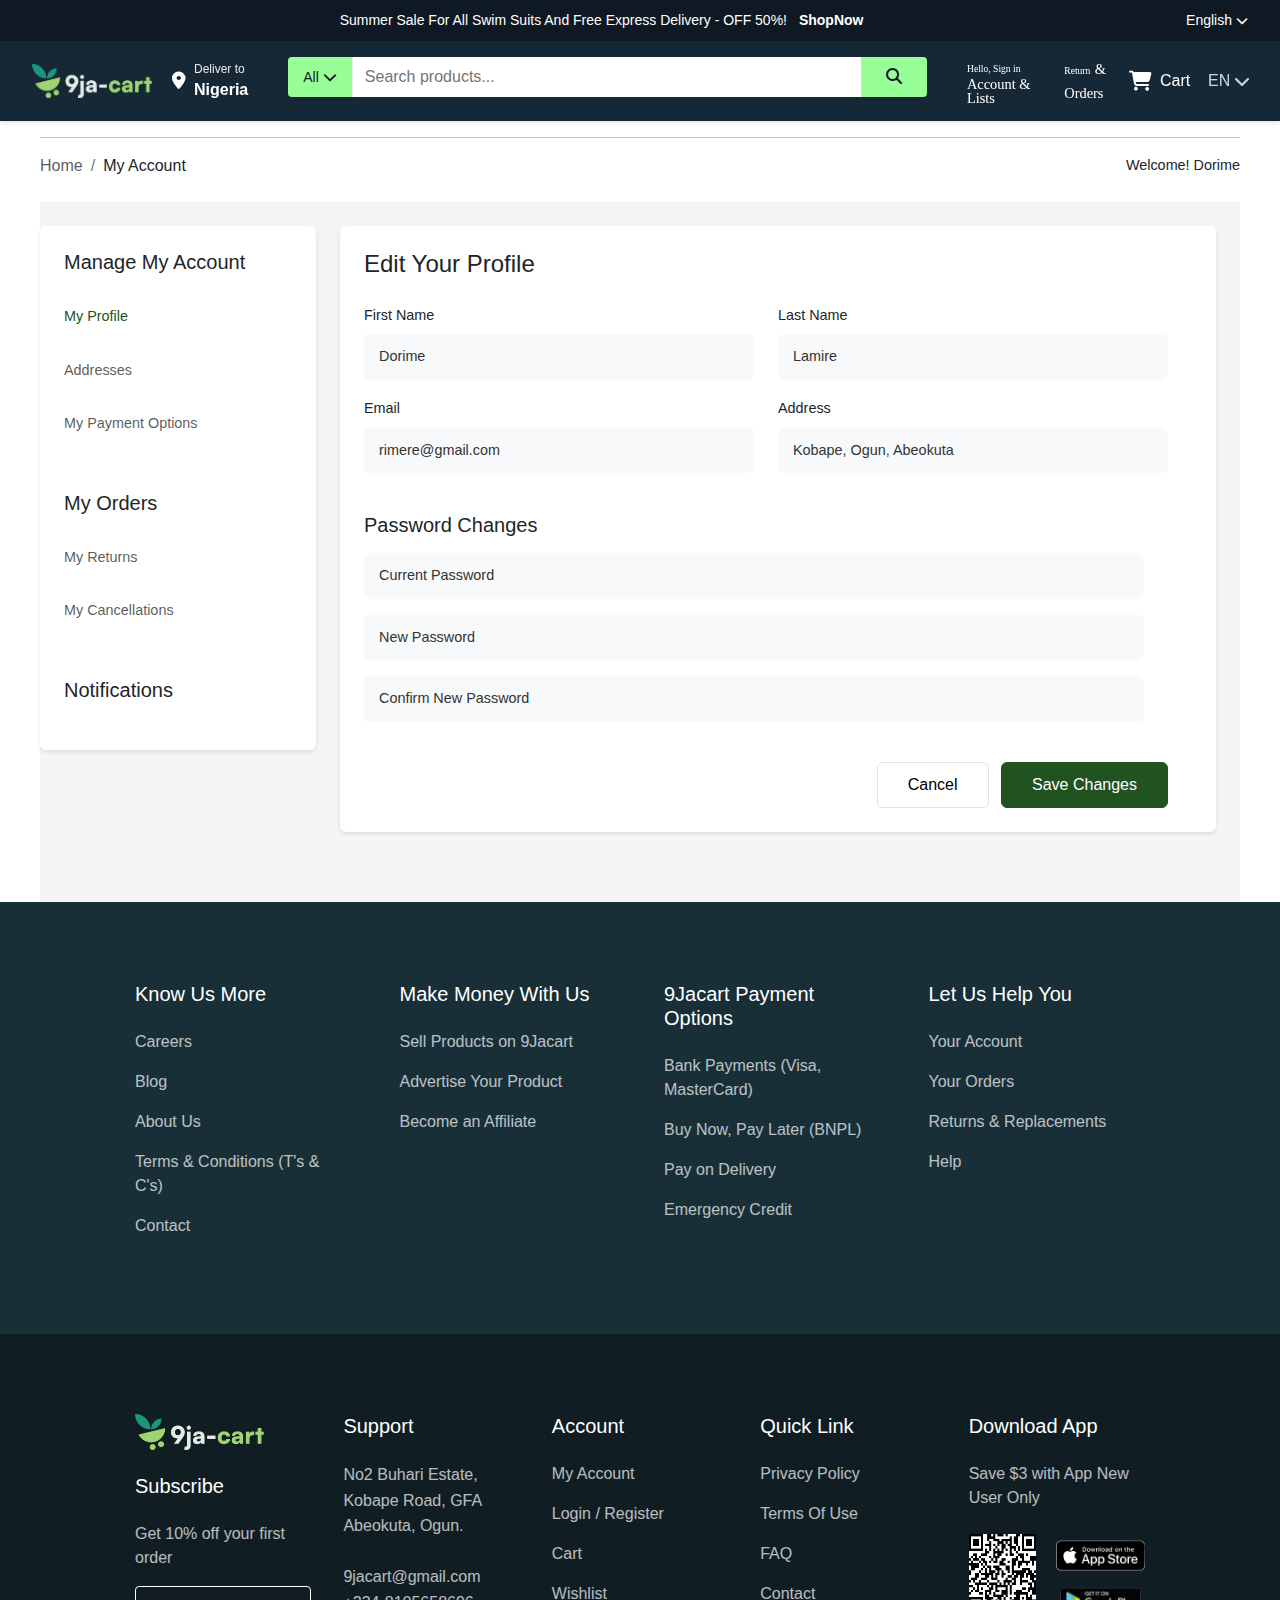
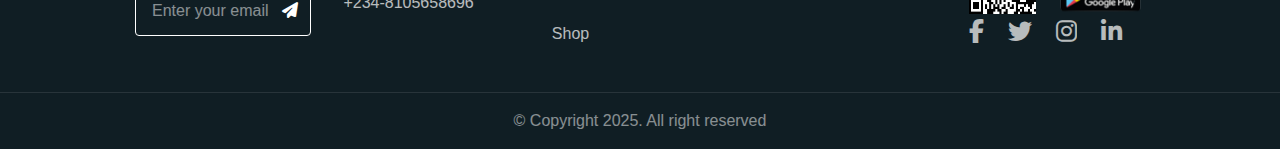
==== pages/account.html @ d2f1175e "created accounts page" ====
<!DOCTYPE html>
<html lang="en">
  <head>
    <meta charset="UTF-8" />
    <meta name="viewport" content="width=device-width, initial-scale=1.0" />
    <title>9ja-cart - Your Online Shopping Destination</title>
    <!-- Font Awesome for icons -->
    <link
      rel="stylesheet"
      href="https://cdnjs.cloudflare.com/ajax/libs/font-awesome/6.5.1/css/all.min.css "
      onerror="this.onerror=null;this.href='../assets/css/font-awesome.min.css';"
    />
    <!-- Animate.css -->
    <link
      rel="stylesheet"
      href="https://cdnjs.cloudflare.com/ajax/libs/animate.css/4.1.1/animate.min.css"
      onerror="this.onerror=null;this.href='../assets/css/animate.min.css';"
    />
    <!-- Normalize CSS -->
    <link
      rel="stylesheet"
      href="https://cdnjs.cloudflare.com/ajax/libs/modern-normalize/3.0.1/modern-normalize.css"
      onerror="this.onerror=null;this.href='../assets/css/modern-normalize.css';"
    />
    <!-- Bootstrap CSS -->
    <link
      href="https://cdn.jsdelivr.net/npm/bootstrap@5.3.2/dist/css/bootstrap.min.css"
      onerror="this.onerror=null;this.href='../assets/css/bootstrap.min.css';"
      rel="stylesheet"
    />
    <!-- Custom CSS -->
    <link rel="stylesheet" href="../assets/css/styles.css" />
  </head>

  <body>
    <!-- Header Section -->
    <header class="site-header">
      <!-- Top Announcement Bar -->
      <div class="announcement-bar">
        <div class="container-fluid">
          <div
            class="d-flex align-items-center justify-content-between announcement-content"
          >
            <div class="flex-grow-1 text-center">
              <span class="announcement-text">
                Summer Sale For All Swim Suits And Free Express Delivery - OFF
                50%!
                <a href="#" class="shop-now">ShopNow</a>
              </span>
            </div>
            <div class="language-selector">
              English <i class="fa-chevron-down fas"></i>
            </div>
          </div>
        </div>
      </div>

      <!-- Main Navigation Bar -->
      <nav class="main-nav">
        <div class="container-fluid">
          <div
            class="d-flex nav-content align-items-center justify-content-between"
          >
            <!-- Add this button before the logo -->
            <button
              class="d-md-none navbar-toggler"
              type="button"
              aria-label="Toggle navigation"
            >
              <i class="fa-bars fas"></i>
            </button>
            <!-- Logo -->
            <a href="#" class="logo">
              <img
                class="navbar-logo-image"
                src="../assets/img/logo.png"
                alt="9jacart Logo"
              />
            </a>

            <!-- Delivery Location -->
            <div class="delivery-location">
              <i class="fa-map-marker-alt fas"></i>
              <div class="location-text">
                <span class="deliver-to">Deliver to</span>
                <span class="country">Nigeria</span>
              </div>
            </div>

            <!-- Search Bar -->
            <div class="flex-grow-1 search-container">
              <div class="search-bar">
                <button class="category-dropdown">
                  All <i class="fa-chevron-down fas"></i>
                </button>
                <input
                  type="text"
                  placeholder="Search products..."
                  class="search-input"
                />
                <button type="submit" class="search-button">
                  <i class="fa-search fas"></i>
                </button>
              </div>
            </div>

            <!-- Account & Lists -->
            <div class="account-section">
              <div class="account-dropdown">
                <span class="small-text">Hello, Sign in</span>
                <span class="bold-text">Account & Lists</span>
              </div>
            </div>

            <!-- Returns & Orders -->
            <div class="returns-section">
              <span class="small-text">Return</span>
              <span class="bold-text">& Orders</span>
            </div>

            <!-- Cart -->
            <div class="cart-section">
              <i class="fa-shopping-cart fas"></i>
              <span>Cart</span>
            </div>

            <!-- Language Selector -->
            <div class="nav-language-selector">
              EN <i class="fa-chevron-down fas"></i>
            </div>
          </div>
        </div>
      </nav>
    </header>

    <!-- Main Content Section -->
    <main class="main-content">
      <div class="container-fluid">
        <hr />
        <!-- Page Header -->
        <div class="d-flex justify-content-between align-items-center mb-4">
          <div class="page-navigation">
            <nav aria-label="breadcrumb">
              <ol class="breadcrumb mb-0">
                <li class="breadcrumb-item">
                  <a href="#" class="text-decoration-none text-muted">Home</a>
                </li>
                <li class="breadcrumb-item active text-dark">My Account</li>
              </ol>
            </nav>
          </div>
          <div class="welcome-text">
            <span class="text-dark">Welcome! Dorime</span>
          </div>
        </div>

        <!-- Account Profile Section -->
        <section class="account-profile py-4">
          <div class="row">
            <!-- Left Column - User Info -->
            <div class="col-md-3">
              <div class="user-info bg-white p-4 rounded">
                <h2 class="fs-5 mb-4">Manage My Account</h2>
                <nav class="profile-nav">
                  <ul class="list-unstyled mb-0">
                    <li class="mb-3">
                      <a
                        href="#"
                        class="d-flex align-items-center text-dark text-decoration-none active"
                      >
                        My Profile
                      </a>
                    </li>
                    <li class="mb-3">
                      <a
                        href="#"
                        class="d-flex align-items-center text-muted text-decoration-none"
                      >
                        Addresses
                      </a>
                    </li>
                    <li class="mb-3">
                      <a
                        href="#"
                        class="d-flex align-items-center text-muted text-decoration-none"
                      >
                        My Payment Options
                      </a>
                    </li>
                  </ul>
                </nav>

                <h2 class="fs-5 mb-4 mt-5">My Orders</h2>
                <nav class="profile-nav">
                  <ul class="list-unstyled mb-0">
                    <li class="mb-3">
                      <a
                        href="#"
                        class="d-flex align-items-center text-muted text-decoration-none"
                      >
                        My Returns
                      </a>
                    </li>
                    <li class="mb-3">
                      <a
                        href="#"
                        class="d-flex align-items-center text-muted text-decoration-none"
                      >
                        My Cancellations
                      </a>
                    </li>
                  </ul>
                </nav>

                <h2 class="fs-5 mb-4 mt-5">Notifications</h2>
              </div>
            </div>

            <!-- Right Column - Account Details -->
            <div class="col-md-9">
              <div class="account-details bg-white p-4 rounded">
                <h2 class="fs-4 mb-4">Edit Your Profile</h2>
                <form>
                  <div class="row">
                    <!-- First Name -->
                    <div class="col-md-6 mb-3">
                      <label for="firstName" class="form-label"
                        >First Name</label
                      >
                      <input
                        type="text"
                        class="form-control bg-light"
                        id="firstName"
                        placeholder="Dorime"
                      />
                    </div>
                    <!-- Last Name -->
                    <div class="col-md-6 mb-3">
                      <label for="lastName" class="form-label">Last Name</label>
                      <input
                        type="text"
                        class="form-control bg-light"
                        id="lastName"
                        placeholder="Lamire"
                      />
                    </div>
                    <!-- Email -->
                    <div class="col-md-6 mb-3">
                      <label for="email" class="form-label">Email</label>
                      <input
                        type="email"
                        class="form-control bg-light"
                        id="email"
                        placeholder="rimere@gmail.com"
                      />
                    </div>
                    <!-- Address -->
                    <div class="col-md-6 mb-3">
                      <label for="address" class="form-label">Address</label>
                      <input
                        type="text"
                        class="form-control bg-light"
                        id="address"
                        placeholder="Kobape, Ogun, Abeokuta"
                      />
                    </div>
                    <!-- Password Change Section -->
                    <div class="col-12 mt-4">
                      <h3 class="fs-5 mb-3">Password Changes</h3>
                      <div class="row">
                        <div class="col-12 mb-3">
                          <input
                            type="password"
                            class="form-control bg-light"
                            placeholder="Current Password"
                          />
                        </div>
                        <div class="col-12 mb-3">
                          <input
                            type="password"
                            class="form-control bg-light"
                            placeholder="New Password"
                          />
                        </div>
                        <div class="col-12 mb-3">
                          <input
                            type="password"
                            class="form-control bg-light"
                            placeholder="Confirm New Password"
                          />
                        </div>
                      </div>
                    </div>
                    <!-- Action Buttons -->
                    <div class="col-12 mt-4 text-end">
                      <button type="button" class="btn btn-light me-2">
                        Cancel
                      </button>
                      <button type="submit" class="btn btn-success">
                        Save Changes
                      </button>
                    </div>
                  </div>
                </form>
              </div>
            </div>
          </div>
        </section>
      </div>
    </main>

    <!-- Secondary Footer -->
    <footer class="secondary-footer">
      <div class="container-fluid">
        <div class="footer-content">
          <!-- Know Us More -->
          <div class="footer-column">
            <h3>Know Us More</h3>
            <ul class="footer-links">
              <li><a href="#">Careers</a></li>
              <li><a href="#">Blog</a></li>
              <li><a href="#">About Us</a></li>
              <li><a href="#">Terms & Conditions (T's & C's)</a></li>
              <li><a href="#">Contact</a></li>
            </ul>
          </div>

          <!-- Make Money With Us -->
          <div class="footer-column">
            <h3>Make Money With Us</h3>
            <ul class="footer-links">
              <li><a href="#">Sell Products on 9Jacart</a></li>
              <li><a href="#">Advertise Your Product</a></li>
              <li><a href="#">Become an Affiliate</a></li>
            </ul>
          </div>

          <!-- 9Jacart Payment Options -->
          <div class="footer-column">
            <h3>9Jacart Payment Options</h3>
            <ul class="footer-links">
              <li><a href="#">Bank Payments (Visa, MasterCard)</a></li>
              <li><a href="#">Buy Now, Pay Later (BNPL)</a></li>
              <li><a href="#">Pay on Delivery</a></li>
              <li><a href="#">Emergency Credit</a></li>
            </ul>
          </div>

          <!-- Let Us Help You -->
          <div class="footer-column">
            <h3>Let Us Help You</h3>
            <ul class="footer-links">
              <li><a href="#">Your Account</a></li>
              <li><a href="#">Your Orders</a></li>
              <li><a href="#">Returns & Replacements</a></li>
              <li><a href="#">Help</a></li>
            </ul>
          </div>
        </div>
      </div>
    </footer>

    <!-- Primary Footer Section -->
    <footer class="primary-footer">
      <div class="container-fluid">
        <div class="footer-content">
          <!-- Logo and Subscribe Column -->
          <div class="footer-column">
            <div class="footer-brand">
              <a href="#" class="footer-logo">
                <img
                  class="navbar-logo-image"
                  src="../assets/img/logo.png"
                  alt="9jacart Logo"
                />
              </a>
            </div>
            <div class="subscribe-section">
              <h3>Subscribe</h3>
              <p>Get 10% off your first order</p>
              <form class="subscribe-form">
                <div class="input-group">
                  <input type="email" placeholder="Enter your email" required />
                  <button type="submit">
                    <i class="fa-paper-plane fas"></i>
                  </button>
                </div>
              </form>
            </div>
          </div>

          <!-- Support Column -->
          <div class="footer-column">
            <h3>Support</h3>
            <address>
              No2 Buhari Estate,<br />
              Kobape Road, GFA<br />
              Abeokuta, Ogun.<br /><br />
              <a href="mailto:9jacart@gmail.com">9jacart@gmail.com</a><br />
              <a href="tel:+2348105658696">+234-8105658696</a>
            </address>
          </div>

          <!-- Account Column -->
          <div class="footer-column">
            <h3>Account</h3>
            <ul class="footer-links">
              <li><a href="#">My Account</a></li>
              <li><a href="#">Login / Register</a></li>
              <li><a href="#">Cart</a></li>
              <li><a href="#">Wishlist</a></li>
              <li><a href="#">Shop</a></li>
            </ul>
          </div>

          <!-- Quick Link Column -->
          <div class="footer-column">
            <h3>Quick Link</h3>
            <ul class="footer-links">
              <li><a href="#">Privacy Policy</a></li>
              <li><a href="#">Terms Of Use</a></li>
              <li><a href="#">FAQ</a></li>
              <li><a href="#">Contact</a></li>
            </ul>
          </div>

          <!-- Download App Column -->
          <div class="footer-column">
            <h3>Download App</h3>
            <p class="app-promo">Save $3 with App New User Only</p>
            <div class="app-download">
              <div class="qr-code">
                <img src="../assets/img/qrcode.jpeg" alt="QR Code" />
              </div>
              <div class="app-buttons">
                <a href="#" class="app-btn" id="google">
                  <img
                    src="../assets/img/google-icon.png"
                    alt="Get it on Google Play"
                  />
                </a>
                <a href="#" class="app-btn" id="apple">
                  <img
                    src="../assets/img/apple-icon.png"
                    alt="Download on the App Store"
                  />
                </a>
              </div>
            </div>
            <div class="social-links">
              <a href="#"><i class="fa-facebook-f fab"></i></a>
              <a href="#"><i class="fa-twitter fab"></i></a>
              <a href="#"><i class="fa-instagram fab"></i></a>
              <a href="#"><i class="fa-linkedin-in fab"></i></a>
            </div>
          </div>
        </div>
      </div>
      <!-- Copyright Bar -->
      <div class="copyright-bar">
        <div class="container-fluid">
          <p>© Copyright 2025. All right reserved</p>
        </div>
      </div>
    </footer>

    <!-- Bootstrap JS -->
    <script
      src="https://cdn.jsdelivr.net/npm/bootstrap@5.3.2/dist/js/bootstrap.bundle.min.js"
      onerror="this.onerror=null;this.href='../assets/js/bootstrap.bundle.min.js';"
    ></script>
    <!-- Custom JS -->
    <script src="../assets/js/script.js"></script>
  </body>
</html>
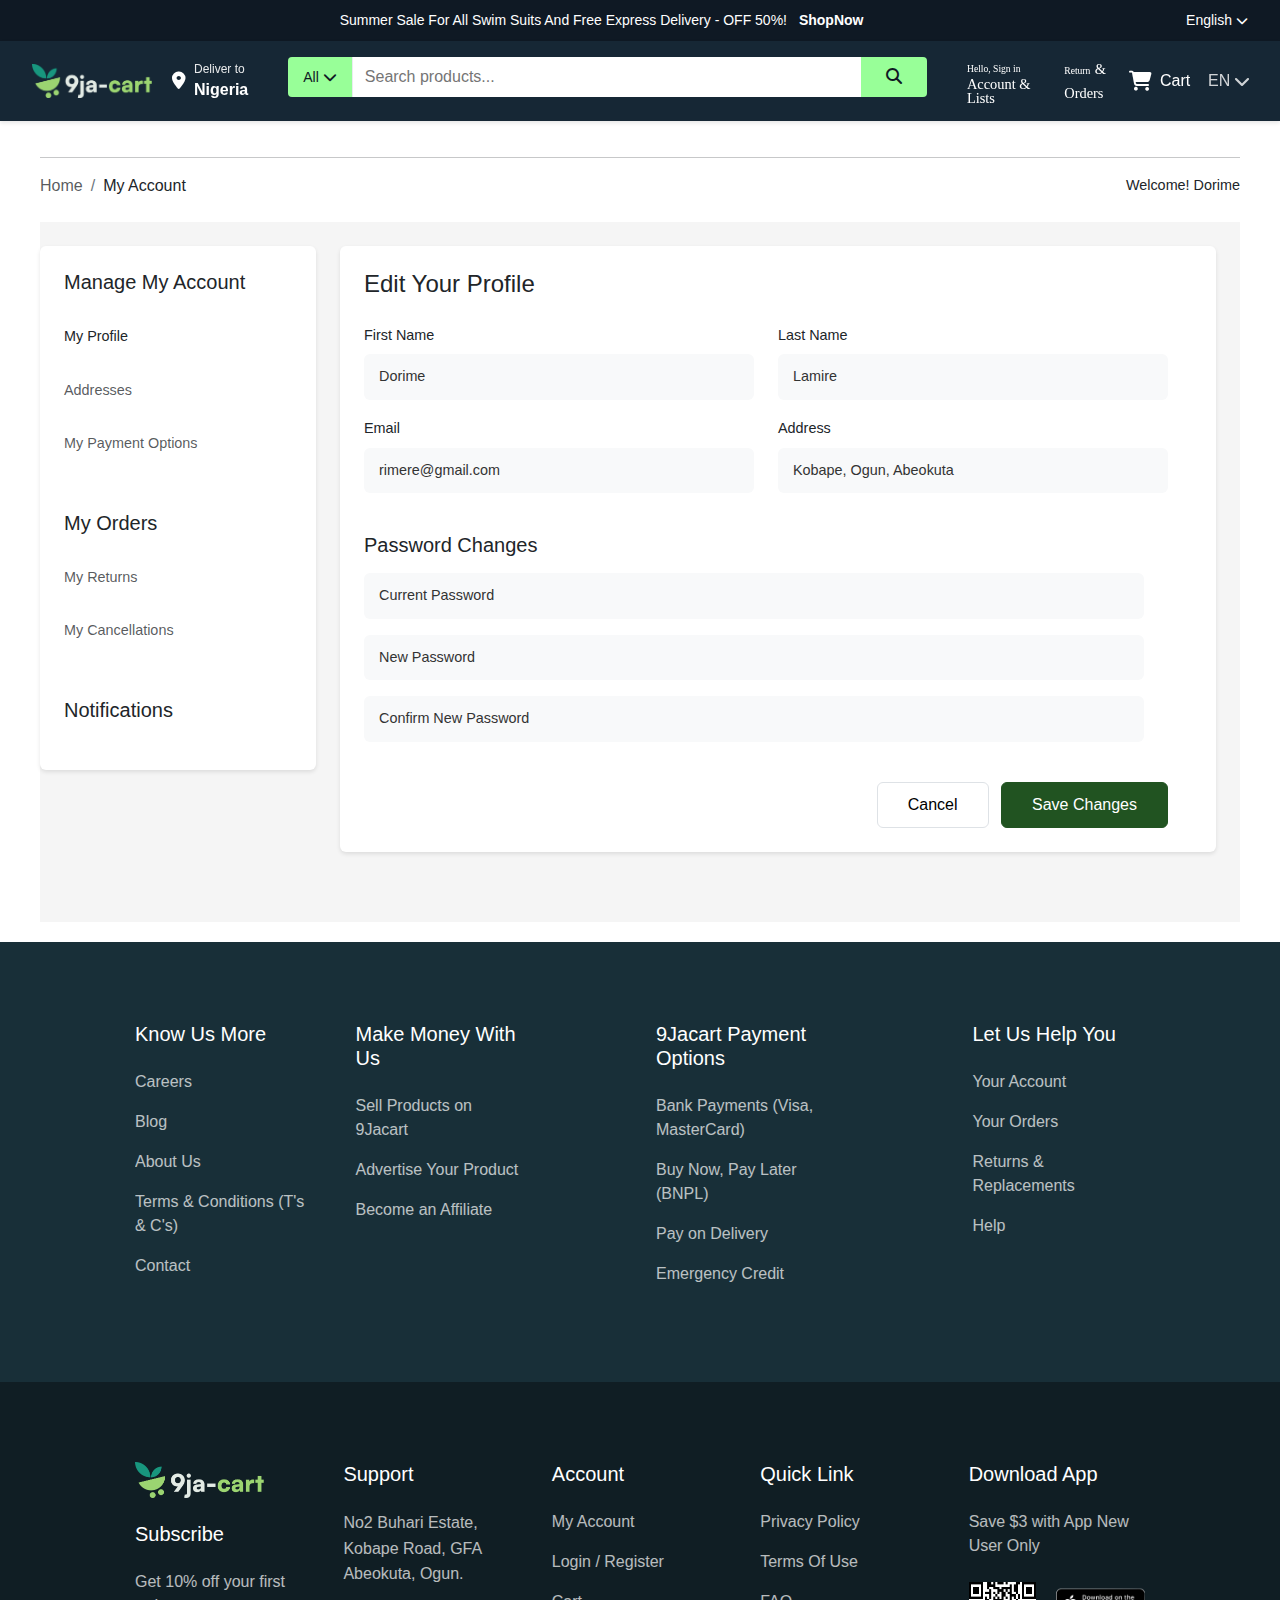
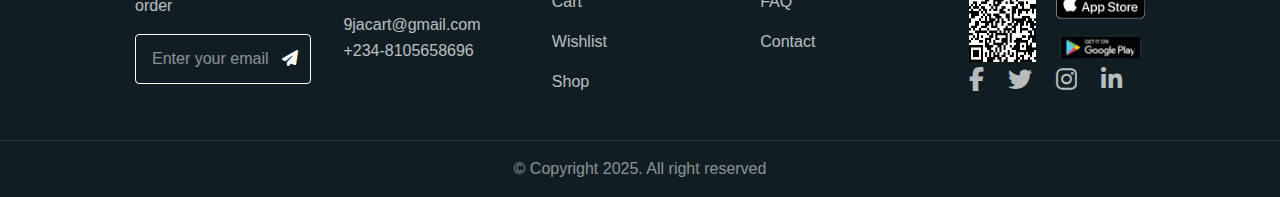
==== commit 1090d6fc: "fixed styling across the footer" ====
--- a/pages/account.html
+++ b/pages/account.html
@@ -98,7 +98,12 @@
                   placeholder="Search products..."
                   class="search-input"
                 />
-                <button type="submit" class="search-button">
+                <button
+                  type="submit"
+                  class="search-button"
+                  title="Search"
+                  aria-label="Search"
+                >
                   <i class="fa-search fas"></i>
                 </button>
               </div>
@@ -336,7 +341,7 @@
           </div>
 
           <!-- 9Jacart Payment Options -->
-          <div class="footer-column">
+          <div class="footer-column payment-options">
             <h3>9Jacart Payment Options</h3>
             <ul class="footer-links">
               <li><a href="#">Bank Payments (Visa, MasterCard)</a></li>
@@ -347,7 +352,7 @@
           </div>
 
           <!-- Let Us Help You -->
-          <div class="footer-column">
+          <div class="footer-column let-us-help">
             <h3>Let Us Help You</h3>
             <ul class="footer-links">
               <li><a href="#">Your Account</a></li>
@@ -381,7 +386,11 @@
               <form class="subscribe-form">
                 <div class="input-group">
                   <input type="email" placeholder="Enter your email" required />
-                  <button type="submit">
+                  <button
+                    type="submit"
+                    title="Subscribe"
+                    aria-label="Subscribe to newsletter"
+                  >
                     <i class="fa-paper-plane fas"></i>
                   </button>
                 </div>
@@ -448,10 +457,30 @@
               </div>
             </div>
             <div class="social-links">
-              <a href="#"><i class="fa-facebook-f fab"></i></a>
-              <a href="#"><i class="fa-twitter fab"></i></a>
-              <a href="#"><i class="fa-instagram fab"></i></a>
-              <a href="#"><i class="fa-linkedin-in fab"></i></a>
+              <a
+                href="#"
+                title="Follow us on Facebook"
+                aria-label="Follow us on Facebook"
+                ><i class="fa-facebook-f fab"></i
+              ></a>
+              <a
+                href="#"
+                title="Follow us on Twitter"
+                aria-label="Follow us on Twitter"
+                ><i class="fa-twitter fab"></i
+              ></a>
+              <a
+                href="#"
+                title="Follow us on Instagram"
+                aria-label="Follow us on Instagram"
+                ><i class="fa-instagram fab"></i
+              ></a>
+              <a
+                href="#"
+                title="Follow us on LinkedIn"
+                aria-label="Follow us on LinkedIn"
+                ><i class="fa-linkedin-in fab"></i
+              ></a>
             </div>
           </div>
         </div>
--- a/assets/css/styles.css
+++ b/assets/css/styles.css
@@ -272,13 +272,367 @@
 
 /* Main Content Section */
 .main-content {
-  padding: 0;
+  padding: 20px 0;
   background-color: var(--white);
 }
 
 .main-content .container-fluid {
   padding: 0 40px;
   overflow-x: hidden;
+}
+
+/* Categories Page */
+.categories-content {
+  margin-top: 20px;
+}
+
+.categories-sidebar {
+  background: #fff;
+  padding: 20px 0;
+}
+
+.categories-list a {
+  display: block;
+  padding: 10px 15px;
+  color: #000;
+  text-decoration: none;
+  transition: color 0.3s;
+}
+
+.categories-list a:hover,
+.categories-list a.active {
+  color: #db4444;
+}
+
+.filter-section {
+  margin-bottom: 30px;
+}
+
+.filter-section .btn {
+  padding: 8px 16px;
+  border-radius: 4px;
+}
+
+/* Product Details Styles */
+.product-details {
+  padding: 40px 0;
+}
+
+.product-gallery {
+  display: flex;
+  gap: 30px;
+}
+
+.thumbnail-list {
+  display: flex;
+  flex-direction: column;
+  gap: 16px;
+}
+
+.thumbnail-item {
+  width: 100px;
+  height: 100px;
+  border-radius: 4px;
+  overflow: hidden;
+  cursor: pointer;
+  opacity: 0.6;
+  transition: opacity 0.3s;
+}
+
+.thumbnail-item.active {
+  opacity: 1;
+  border: 1px solid #000;
+}
+
+.thumbnail-item img {
+  width: 100%;
+  height: 100%;
+  object-fit: cover;
+}
+
+.main-image {
+  flex-grow: 1;
+  max-width: 500px;
+}
+
+.main-image img {
+  width: 100%;
+  height: auto;
+  border-radius: 4px;
+}
+
+.product-info {
+  padding-left: 40px;
+}
+
+.product-title {
+  font-size: 24px;
+  font-weight: 600;
+  margin-bottom: 16px;
+}
+
+.product-meta {
+  display: flex;
+  align-items: center;
+  gap: 8px;
+  margin-bottom: 16px;
+}
+
+.rating {
+  display: flex;
+  align-items: center;
+  gap: 8px;
+}
+
+.stars {
+  color: #ffd700;
+}
+
+.review-count,
+.stock-status {
+  color: #666;
+  font-size: 14px;
+}
+
+.product-price {
+  font-size: 24px;
+  font-weight: 600;
+  color: #000;
+  margin-bottom: 16px;
+}
+
+.product-description {
+  color: #666;
+  margin-bottom: 24px;
+}
+
+.product-options {
+  margin-bottom: 24px;
+}
+
+.color-selection,
+.size-selection {
+  margin-bottom: 16px;
+}
+
+.color-selection label,
+.size-selection label {
+  display: block;
+  margin-bottom: 8px;
+  font-weight: 500;
+}
+
+.color-options {
+  display: flex;
+  gap: 12px;
+}
+
+.color-dot {
+  width: 24px;
+  height: 24px;
+  border-radius: 50%;
+  border: none;
+  cursor: pointer;
+  transition: transform 0.3s;
+}
+
+.color-dot.active {
+  transform: scale(1.2);
+  border: 2px solid #fff;
+  box-shadow: 0 0 0 2px #000;
+}
+
+.size-options {
+  display: flex;
+  gap: 12px;
+}
+
+.size-btn {
+  padding: 8px 16px;
+  border: 1px solid #ddd;
+  border-radius: 4px;
+  background: none;
+  cursor: pointer;
+  transition: all 0.3s;
+}
+
+.size-btn.active {
+  background: #000;
+  color: #fff;
+  border-color: #000;
+}
+
+.product-actions {
+  display: flex;
+  gap: 16px;
+  margin-bottom: 32px;
+}
+
+.quantity-selector {
+  display: flex;
+  align-items: center;
+  border: 1px solid #ddd;
+  border-radius: 4px;
+}
+
+.quantity-btn {
+  padding: 8px 12px;
+  border: none;
+  background: none;
+  cursor: pointer;
+}
+
+.quantity-input {
+  width: 40px;
+  text-align: center;
+  border: none;
+  padding: 8px 0;
+}
+
+.buy-now-btn {
+  background: #db4444;
+  color: #fff;
+  border: none;
+  padding: 12px 48px;
+  border-radius: 4px;
+}
+
+.add-to-wishlist {
+  padding: 12px;
+  border-radius: 4px;
+}
+
+.delivery-info {
+  border-top: 1px solid #ddd;
+  padding-top: 24px;
+}
+
+.delivery-option {
+  display: flex;
+  align-items: center;
+  gap: 16px;
+  margin-bottom: 16px;
+}
+
+.delivery-option .icon {
+  font-size: 24px;
+  color: #666;
+}
+
+.delivery-option .info h3 {
+  font-size: 16px;
+  margin-bottom: 4px;
+}
+
+.delivery-option .info p {
+  color: #666;
+  font-size: 14px;
+  margin: 0;
+}
+
+.product-image {
+  position: relative;
+  margin-bottom: 15px;
+}
+
+.product-image img {
+  width: 100%;
+  height: auto;
+  object-fit: cover;
+}
+
+.wishlist-btn,
+.quick-view {
+  position: absolute;
+  right: 10px;
+  background: #fff;
+  border: none;
+  width: 34px;
+  height: 34px;
+  border-radius: 50%;
+  display: flex;
+  align-items: center;
+  justify-content: center;
+  cursor: pointer;
+  transition: all 0.3s ease;
+}
+
+.wishlist-btn {
+  top: 10px;
+}
+
+.quick-view {
+  top: 54px;
+}
+
+.add-to-cart-btn {
+  position: absolute;
+  bottom: 0;
+  left: 0;
+  right: 0;
+  background: #000;
+  color: #fff;
+  border: none;
+  padding: 10px;
+  width: 100%;
+  opacity: 0;
+  transition: all 0.3s ease;
+}
+
+.product-card:hover .add-to-cart-btn {
+  opacity: 1;
+}
+
+.product-name {
+  font-size: 16px;
+  margin-bottom: 8px;
+  color: #000;
+}
+
+.product-price {
+  font-size: 16px;
+  font-weight: 600;
+  color: #db4444;
+  margin-bottom: 8px;
+}
+
+.product-rating {
+  display: flex;
+  align-items: center;
+}
+
+.stars {
+  color: #ffd700;
+  margin-right: 5px;
+}
+
+.review-count {
+  color: #666;
+  font-size: 14px;
+}
+
+.new-tag {
+  position: absolute;
+  top: 10px;
+  left: 10px;
+  background: #db4444;
+  color: #fff;
+  padding: 4px 8px;
+  border-radius: 4px;
+  font-size: 12px;
+}
+
+.color-options {
+  display: flex;
+  gap: 8px;
+  margin-top: 10px;
+}
+
+.color-option {
+  width: 20px;
+  height: 20px;
+  border-radius: 50%;
+  cursor: pointer;
 }
 
 /* Hero Section */
@@ -548,6 +902,10 @@
 
 /* Product Cards */
 .product-card {
+  height: 28rem;
+  display: flex;
+  flex-direction: column;
+  margin-bottom: 2rem;
   background-color: #f5f5f5;
   border-radius: 8px;
   padding: 15px;
@@ -609,7 +967,8 @@
 
 .product-image {
   position: relative;
-  margin-bottom: 0;
+  margin-bottom: 1rem;
+  flex: 1;
   padding: 20px;
   background-color: white;
   border-radius: 8px 8px 0 0;
@@ -618,9 +977,8 @@
 
 .product-image img {
   width: 100%;
-  height: auto;
-  object-fit: contain;
-  aspect-ratio: 1;
+  height: 100%;
+  object-fit: cover;
 }
 
 .add-to-cart-btn {
@@ -654,7 +1012,7 @@
 
 .product-info {
   text-align: left;
-  padding: 15px;
+  padding: 0 0.5rem;
   background-color: white;
   border-radius: 0 0 8px 8px;
 }
@@ -878,33 +1236,105 @@
   padding: 40px 2rem;
 }
 
+.product-display .product-grid {
+  margin-top: 0;
+  row-gap: 1rem;
+}
+
 .product-display .product-card {
-  height: 100%;
+  height: 380px; /* Increased height to accommodate product info */
   display: flex;
   flex-direction: column;
-  margin-bottom: 2rem;
+  margin-bottom: 0;
+  background-color: #f5f5f5;
+  border-radius: 4px;
+  padding: 8px;
 }
 
 .product-display .product-image {
-  height: 250px;
+  height: 240px; /* Slightly reduced to give more space to product info */
+  width: 100%;
   display: flex;
   align-items: center;
   justify-content: center;
-  padding: 1rem;
+  padding: 1.5rem;
   position: relative;
+  background-color: white;
+  border-radius: 4px;
+  margin-bottom: 0.5rem;
+  overflow: hidden;
 }
 
 .product-display .product-image img {
+  width: auto;
+  height: auto;
+  max-width: 100%;
   max-height: 100%;
-  width: auto;
   object-fit: contain;
+  transition: transform 0.3s ease;
 }
 
 .product-display .product-info {
-  flex-grow: 1;
+  padding: 0.75rem;
+  background-color: transparent;
+  height: 120px;
   display: flex;
   flex-direction: column;
+  justify-content: flex-start;
+  gap: 0.5rem;
+}
+
+.product-display .product-name {
+  font-size: 16px;
+  font-weight: 500;
+  color: #000;
+  line-height: 1.2;
+  margin: 0;
+  display: -webkit-box;
+  display: box;
+  -webkit-line-clamp: 2;
+  line-clamp: 2;
+  -webkit-box-orient: vertical;
+  box-orient: vertical;
+  overflow: hidden;
+  text-overflow: ellipsis;
+  min-height: 2.4em;
+}
+
+/* Price and Rating Row Container */
+.product-display .price-rating-row {
+  display: flex;
   justify-content: space-between;
+  align-items: center;
+  width: 100%;
+}
+
+.product-display .product-price {
+  margin: 0;
+  font-weight: 500;
+}
+
+.product-display .product-rating {
+  margin: 0;
+  display: flex;
+  align-items: center;
+  gap: 0.25rem;
+}
+
+.product-display .stars {
+  display: flex;
+  gap: 0.15rem;
+}
+
+.product-display .review-count {
+  color: #666;
+  font-size: 14px;
+}
+
+.product-display .color-options {
+  margin-top: auto;
+  display: flex;
+  gap: 8px;
 }
 
 .product-display .add-to-cart-btn {
@@ -946,12 +1376,6 @@
   border-radius: 4px;
   font-size: 14px;
   font-weight: 500;
-}
-
-.product-display .color-options {
-  display: flex;
-  gap: 8px;
-  margin-top: 8px;
 }
 
 .product-display .color-dot {
@@ -1284,6 +1708,14 @@
   flex: 1;
 }
 
+.secondary-footer .footer-column.payment-options {
+  margin-left: 5rem;
+}
+
+.secondary-footer .footer-column.let-us-help {
+  margin-left: 6rem;
+}
+
 .secondary-footer h3 {
   color: #ffffff;
   font-size: 20px;
@@ -1525,7 +1957,7 @@
 
 .profile-nav a:hover {
   background-color: #e5f1e9;
-  color: #215321 !important;
+  color: #215321;
 }
 
 .profile-nav i {
@@ -1579,7 +2011,7 @@
 }
 
 .profile-nav a.active {
-  color: #215321 !important;
+  color: #215321;
   font-weight: 500;
 }
 
@@ -1606,6 +2038,145 @@
 
 .btn-light:hover {
   background-color: #f8f9fa;
+}
+
+/* Color dot styles */
+.color-dot {
+  width: 20px;
+  height: 20px;
+  border-radius: 50%;
+  border: none;
+  cursor: pointer;
+  margin-right: 8px;
+  transition: transform 0.2s;
+}
+
+.color-dot:hover {
+  transform: scale(1.1);
+}
+
+.color-dot.active {
+  border: 2px solid #fff;
+  box-shadow: 0 0 0 1px #000;
+}
+
+.color-dot.black {
+  background-color: #000000;
+}
+
+.color-dot.red {
+  background-color: #db4444;
+}
+
+.color-dot.pink {
+  background-color: #fb7181;
+}
+
+.color-dot.yellow {
+  background-color: #f0dd0d;
+}
+
+.color-dot.green {
+  background-color: #1b5e20;
+}
+
+/* Login Page Styles */
+.login-container {
+  display: flex;
+  background-color: var(--white);
+  border-radius: 4px;
+  overflow: hidden;
+  box-shadow: 0 0 10px rgba(0, 0, 0, 0.1);
+  margin: 40px auto;
+  max-width: 1000px;
+}
+
+.login-image-container {
+  flex: 1;
+  background-color: #f9f8f3;
+  display: flex;
+  align-items: center;
+  justify-content: center;
+  padding: 20px;
+  border-top-left-radius: 4px;
+  border-bottom-left-radius: 4px;
+}
+
+.login-image {
+  max-width: 100%;
+  height: auto;
+  border-radius: 4px;
+  border: 1px solid #e0e0e0;
+}
+
+.login-form-container {
+  flex: 1;
+  padding: 40px;
+  display: flex;
+  flex-direction: column;
+  justify-content: center;
+}
+
+.login-form-container h2 {
+  color: #000;
+  font-size: 36px;
+  font-weight: 500;
+  margin-bottom: 10px;
+}
+
+.login-subtitle {
+  color: #666;
+  margin-bottom: 30px;
+}
+
+.login-form .form-group {
+  margin-bottom: 20px;
+}
+
+.login-input {
+  width: 100%;
+  padding: 12px 15px;
+  border: 1px solid #e0e0e0;
+  border-radius: 4px;
+  font-size: 16px;
+}
+
+.login-input:focus {
+  outline: none;
+  border-color: var(--leaf-green);
+}
+
+.form-actions {
+  display: flex;
+  justify-content: space-between;
+  align-items: center;
+  margin-top: 20px;
+}
+
+.login-button {
+  background-color: var(--dark-navy);
+  color: var(--white);
+  border: none;
+  padding: 12px 30px;
+  border-radius: 4px;
+  font-size: 16px;
+  cursor: pointer;
+  transition: background-color 0.3s;
+}
+
+.login-button:hover {
+  background-color: var(--leaf-green);
+}
+
+.forgot-password {
+  color: #666;
+  text-decoration: none;
+  font-size: 14px;
+}
+
+.forgot-password:hover {
+  color: var(--leaf-green);
+  text-decoration: underline;
 }
 
 /* All Media Queries Consolidated */
@@ -1887,125 +2458,176 @@
   }
 
   .account-details {
-    padding: 20px !important;
+    padding: 20px;
   }
 }
 
 /* Mobile Devices */
 @media (min-width: 0) and (max-width: 576px) {
-  /* Typography */
-  .category-label {
-    font-size: 16px;
-  }
-
-  .section-title {
-    font-size: 24px;
-  }
-
-  .featured-header .section-title {
-    font-size: 28px;
-  }
-
-  .featured-card h3 {
-    font-size: 20px;
-  }
-
-  /* Product Cards */
-  .product-card {
-    width: 100%;
-    max-width: none;
-  }
-
-  /* Category Section */
-  .category-grid {
-    grid-template-columns: repeat(2, 1fr);
-  }
-
-  .category-card {
-    padding: 1.5rem 0.75rem;
-  }
-
-  .category-icon {
-    font-size: 1.5rem;
-  }
-
-  .category-name {
-    font-size: 0.875rem;
-  }
-
-  /* Featured Section */
-  .bottom-row {
-    flex-direction: column;
-  }
-
-  .womens-collections-card,
-  .speakers-card,
-  .perfume-card {
-    height: 200px;
-  }
-
-  /* Services Section */
-  .service-item {
-    flex: 0 0 100%;
-  }
-
-  .services-banner {
-    width: 100%;
-    padding: 30px 15px;
-  }
-
-  /* Promotional Banner */
-  .promo-banner {
-    margin: 0 0.5rem;
-    padding: 20px 1rem;
-  }
-
-  .promo-title {
-    font-size: 28px;
-  }
-
-  .countdown-circles {
-    flex-wrap: wrap;
-  }
-
-  .timer-circle {
-    width: 50px;
-    height: 50px;
-  }
-
-  /* Footer Sections */
-  .primary-footer,
-  .secondary-footer {
-    padding: 40px 0 0;
-  }
-
-  .primary-footer .container-fluid,
-  .secondary-footer .container-fluid {
-    padding: 0 20px;
-  }
-
-  .primary-footer .footer-column,
-  .secondary-footer .footer-column {
-    flex: 0 0 100%;
-  }
-
-  .primary-footer .app-download {
-    flex-direction: column;
-    align-items: center;
-  }
-
-  .primary-footer .social-links {
-    justify-content: center;
-  }
-
-  /* Spacing Adjustments */
-  .flash-sales,
-  .category-browse,
-  .best-selling,
-  .promotional-banner,
-  .product-display,
-  .featured-products,
-  .services-banner {
-    padding: 20px 0.5rem;
-  }
-}
+}
+
+/* Common Product Card Styling for Flash Sales and Best Selling Sections */
+.flash-sales .product-card,
+.best-selling .product-card {
+  height: 380px;
+  display: flex;
+  flex-direction: column;
+  margin-bottom: 0;
+  background-color: #f5f5f5;
+  border-radius: 4px;
+  padding: 8px;
+}
+
+.flash-sales .product-image,
+.best-selling .product-image {
+  height: 240px;
+  width: 100%;
+  display: flex;
+  align-items: center;
+  justify-content: center;
+  padding: 1.5rem;
+  position: relative;
+  background-color: white;
+  border-radius: 4px;
+  margin-bottom: 0.5rem;
+  overflow: hidden;
+}
+
+.flash-sales .product-image img,
+.best-selling .product-image img {
+  width: auto;
+  height: auto;
+  max-width: 100%;
+  max-height: 100%;
+  object-fit: contain;
+  transition: transform 0.3s ease;
+}
+
+.flash-sales .product-info,
+.best-selling .product-info {
+  padding: 0.75rem;
+  background-color: transparent;
+  height: 120px;
+  display: flex;
+  flex-direction: column;
+  justify-content: flex-start;
+  gap: 0.5rem;
+}
+
+.flash-sales .product-name,
+.best-selling .product-name {
+  font-size: 16px;
+  font-weight: 500;
+  color: #000;
+  line-height: 1.2;
+  margin: 0;
+  display: -webkit-box;
+  display: box;
+  -webkit-line-clamp: 2;
+  line-clamp: 2;
+  -webkit-box-orient: vertical;
+  box-orient: vertical;
+  overflow: hidden;
+  text-overflow: ellipsis;
+  min-height: 2.4em;
+}
+
+/* Price and Rating Row Container */
+.flash-sales .price-rating-row,
+.best-selling .price-rating-row {
+  display: flex;
+  justify-content: space-between;
+  align-items: center;
+  width: 100%;
+}
+
+.flash-sales .product-price,
+.best-selling .product-price {
+  margin: 0;
+  font-weight: 500;
+}
+
+.flash-sales .product-rating,
+.best-selling .product-rating {
+  margin: 0;
+  display: flex;
+  align-items: center;
+  gap: 0.25rem;
+}
+
+.flash-sales .stars,
+.best-selling .stars {
+  display: flex;
+  gap: 0.15rem;
+}
+
+.flash-sales .review-count,
+.best-selling .review-count {
+  color: #666;
+  font-size: 14px;
+}
+
+.flash-sales .color-options,
+.best-selling .color-options {
+  margin-top: auto;
+  display: flex;
+  gap: 8px;
+}
+
+.flash-sales .add-to-cart-btn,
+.best-selling .add-to-cart-btn {
+  width: 100%;
+  padding: 12px;
+  background-color: #000;
+  color: white;
+  border: none;
+  font-size: 16px;
+  cursor: pointer;
+  transition: all 0.3s ease;
+  opacity: 0;
+  visibility: hidden;
+  transform: translateY(-10px);
+  margin: 0;
+  border-radius: 0 0 8px 8px;
+  position: absolute;
+  bottom: 0;
+  left: 0;
+}
+
+.flash-sales .product-card:hover .add-to-cart-btn,
+.best-selling .product-card:hover .add-to-cart-btn {
+  opacity: 1;
+  visibility: visible;
+  transform: translateY(0);
+}
+
+.flash-sales .add-to-cart-btn:hover,
+.best-selling .add-to-cart-btn:hover {
+  background-color: #215321;
+}
+
+.flash-sales .color-dot,
+.best-selling .color-dot {
+  width: 20px;
+  height: 20px;
+  border-radius: 50%;
+  border: none;
+  cursor: pointer;
+  transition: transform 0.3s ease;
+}
+
+.flash-sales .color-dot:hover,
+.best-selling .color-dot:hover {
+  transform: scale(1.2);
+}
+
+.flash-sales .color-dot.active,
+.best-selling .color-dot.active {
+  outline: 2px solid #215321;
+  outline-offset: 2px;
+}
+
+.flash-sales .category-label,
+.best-selling .category-label {
+  color: #215321;
+}
